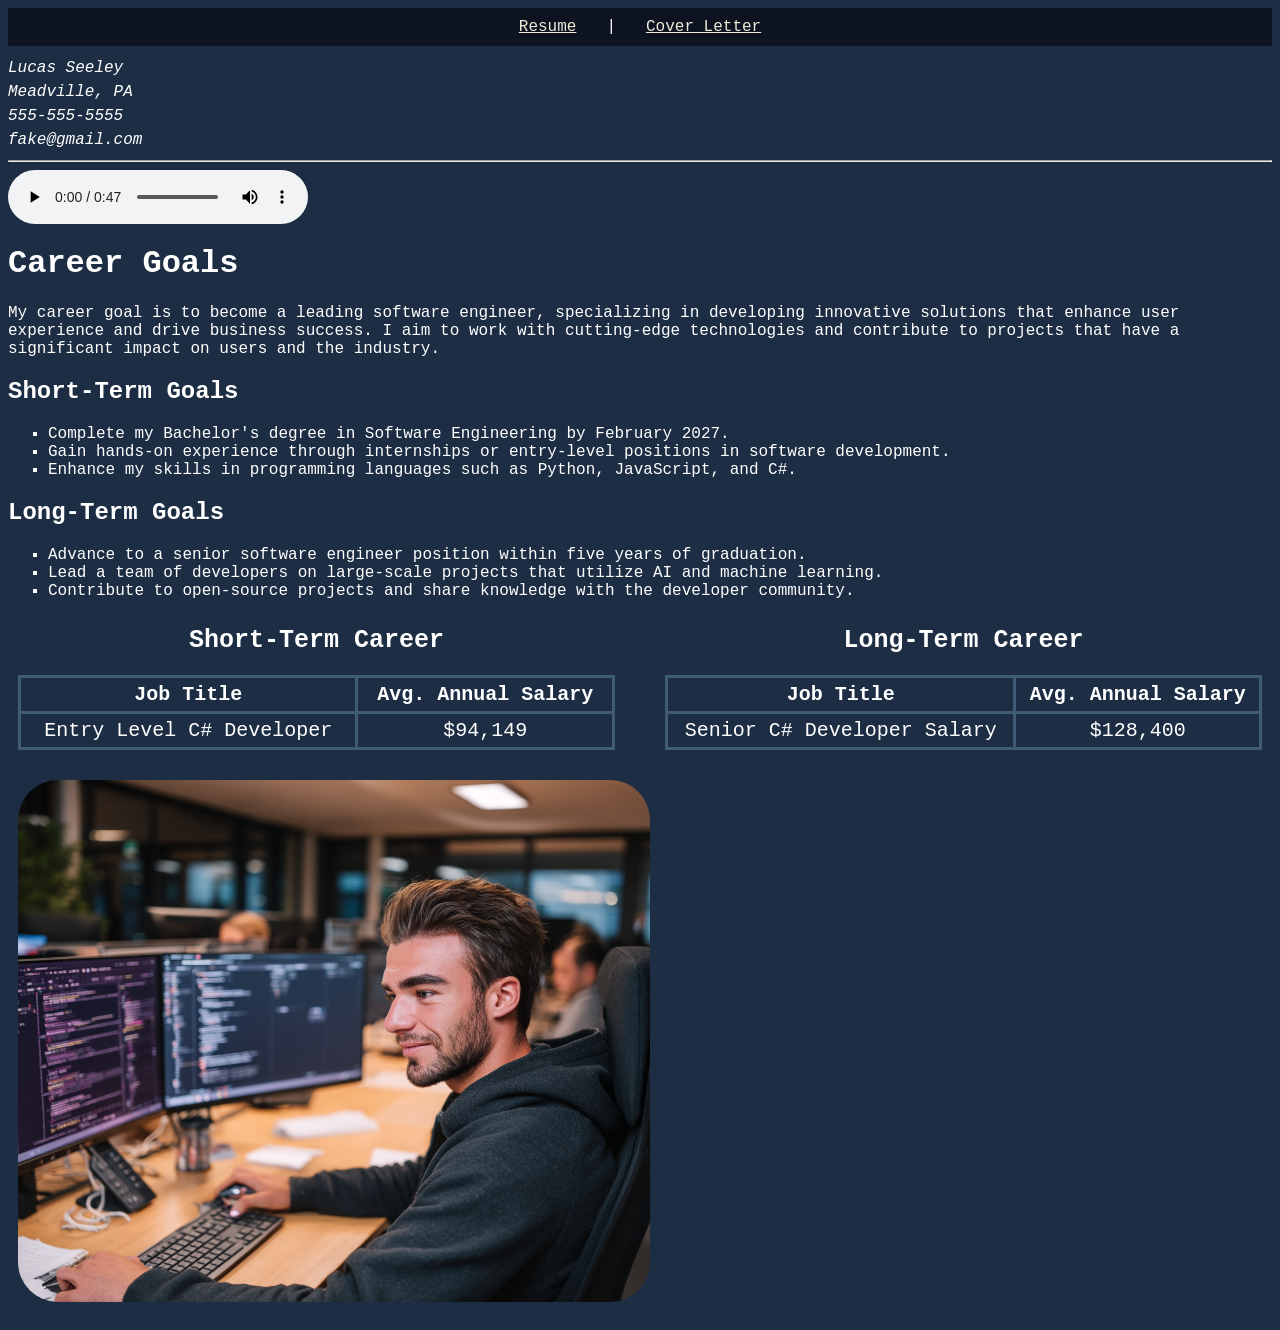
==== career-goals.html @ 3ca4164b "Added some stuff" ====
<html lang="en">
    <head>
        <meta charset="UTF-8">
            <meta name="viewport" content="width=device-width, initial-scale=1.0">
            <title>Career Goals</title>
            <link rel="stylesheet" href="master.css">

        <header>
            <nav>
                <a href="resume.html">Resume</a> | 
                <a href="cover-letter.html">Cover Letter</a>
            </nav>
        </header>
    </head>
    <body>
        <section class="header_info">
            <div>Lucas Seeley</div>
            <div>Meadville, PA</div>
            <div>555-555-5555</div>
            <div>fake@gmail.com</div>
        </section>
    <main>
        <hr>
        <audio controls>
            <source src="/Media/Career_Goals_Overview.mp3" type="audio/mpeg">
            Your browser does not support the audio element.
        </audio>
        <h1>Career Goals</h1>
        <article>
            <section>
                <p>
                    My career goal is to become a leading software engineer, specializing in developing innovative solutions that enhance user experience and drive business success. I aim to work with cutting-edge technologies and contribute to projects that have a significant impact on users and the industry.
                </p>
            </section>

            <section>
                <h2>Short-Term Goals</h2>
                <ul>
                    <li>Complete my Bachelor's degree in Software Engineering by February 2027.</li>
                    <li>Gain hands-on experience through internships or entry-level positions in software development.</li>
                    <li>Enhance my skills in programming languages such as Python, JavaScript, and C#.</li>
                </ul>
            </section>

            <section>
                <h2>Long-Term Goals</h2>
                <ul>
                    <li>Advance to a senior software engineer position within five years of graduation.</li>
                    <li>Lead a team of developers on large-scale projects that utilize AI and machine learning.</li>
                    <li>Contribute to open-source projects and share knowledge with the developer community.</li>
                </ul>
            </section>

            <section id="career_table_container">
                <table class="career_table">
                    <caption id="caption_tables">Short-Term Career</caption>
                    <tr>
                        <th>Job Title</th>
                        <th>Avg. Annual Salary</th>
                    </tr>
                    <tr>
                        <td>Entry Level C# Developer</td>
                        <td>$94,149</td>
                    </tr>
                </table>
                <table class="career_table">
                    <caption id="caption_tables">Long-Term Career</caption>
                    <tr>
                        <th>Job Title</th>
                        <th>Avg. Annual Salary</th>
                    </tr>
                    <tr>
                        <td>Senior C# Developer Salary</td>
                        <td>$128,400</td>
                    </tr>
                </table>   
            </section>
            <section class="career_container">
                <img src="/Media/Entry_Level_Software_Engineer.png" alt="Entry_Level_Software_Engineer" class="career_image">
                <iframe src="https://www.youtube.com/embed/4i5iFlP01mQ?si=D2uRuHGgkCsOCCo6" 
                        title="YouTube video player" 
                        class="career_video" 
                        frameborder="0" 
                        allow="autoplay; picture-in-picture" 
                        allowfullscreen>
            </section>

        </articl>
        <section id="form_container">
        <div id="form_header"><u>Contact Me</u></div>
            <form action="https://wp.zybooks.com/form-viewer.php" method="post"></form>
                <div class="form_wrapper">
                    <p>
                        <label for="First">First Name: </label>
                        <input type="text" id="First" name="first" placeholder="Fred">
                    </p>
                    <p>
                        <label for="Last">Last Name: </label>
                        <input type="text" id="Last" name="last" placeholder="Flintstone">
                    </p>
                    <p>
                        <label for="company">Company name: </label>
                        <input type="text" id="company" name="company" placeholder="Google">
                    </p>
                    <p>
                        <label for="email">Email: </label>
                        <input type="email" id="email" name="email" placeholder="test@gmail.com">
                    </p>
                    <p>
                        <label for="phone">Phone Number: </label>
                        <input type="tel" id="phone" name="phone" placeholder="111-111-1111">
                    </p>
                    <p>
                        <label for="message">Message: </label>
                        <textarea name="message" id="message" rows="4" cols="30" placeholder="I've been trying to reach you about your cars extended warranty..."></textarea>
                    </p>
                    <p>
                        <fieldset>
                            <legend>Best Contact Time:</legend>
                            <div>
                                <input type="radio" name="time" id="am" value="AM">
                                <label for="am">AM</label>
                            </div>
                            <div>
                                <input type="radio" name="time" id="pm" value="PM">
                                <label for="pm">PM</label>
                            </div>
                            <div>
                                <input type="radio" name="time" id="anytime" value="Anytime">
                                <label for="anytime">Anytime</label>
                            </div>
                        </fieldset>
                    </p>
                    <hr>
                    <p>
                        <div id="selection_title"><u>Preferred Contact Method</u></div>

                        <select name="Contact Method">
                            <option value="Email">Email</option>
                            <option value="Phone">Phone</option>
                            <option value="Text">Text</option>
                        </select>
                    </p>
                    
                    <input type="submit" value="Submit Form">
                    </p>
                </div>
            </form>
        </section>  
    </main>
    </body>
    <footer>
        <hr>
        <div id="copyright">© 2025 Lucas Seeley</div>
    </footer>
</html>
---- master.css ----
/* Block and Inline elements direct styling */

nav {
  background-color: #0D1321;
  padding: 10px 20px;
  margin-bottom: 10px;
  display: flex;
  gap: 30px;
  justify-content: center; 
}


body {
        background-color: #1D2D44;
        font-family: 'Courier New', Courier, monospace;
        color: white;
}

a {
    color:#F0EBD8
}

table {
    color: white;
    margin-bottom: 50px;
    border-collapse: collapse;
}

td, th {
    border: 3px solid #3E5C76;
    font-size: 20px;
    padding: 5px;
}
caption {
    font-weight: bold;
    font-size: 25px;
    margin-bottom: 20px;
    text-align: left;
}

footer {
    margin-top: 50px;
}

select {
    margin: 10 0 50 0;
}

span {
    font-style: italic;
}

li {
    list-style-type: square;
}

/* ID Identifiers */

#form_header {
    display: flex;
    align-items: center;
    justify-content: center;
    font-size: 40px;
    font-style: italic;
}

#cover_letter_title {
    margin-bottom: 35px;
}

#form_container {

    background-color:#0D1321;
    padding: 10 20 40 20;
    margin: 30;
}

#selection_title {
    padding: 5 0 0 0;
}

#reference_name {
    font-weight: bold;
    font-size: 18px;
    margin-bottom: 5px;
}

#company {
    font-weight: bold;
    font-size: 16px;
    margin-bottom: 3px;
}

#sincerely {
    margin-top: 40px;
}

#copyright {
    text-align: center;
    font-size: 12px;
    margin-top: 20px;
    margin-bottom: 100px;
}

#career_table_container {
    display: flex;
    flex-wrap: wrap;
    gap: 30px;
}

#caption_tables {
    text-align: center;
}


/* Class Identifiers */


.header_info {
    line-height: 1.5;
    font-style: italic;
}

.table_headers {
    font-style: italic;

}

.form_wrapper {
    background-color:#3E5C76;
    padding-top: 5;
    padding: 5 20 10 20;
}

.resume_intro {
    text-align: center;
    margin-top: 30;
}

.resume_section {
    margin: 50px 0;
}

.resume_job_timeline {
    padding: 5;
    background-color: #3E5C76;
    font-size: 14px;
    border-radius: 6px;
}

.resume_reference {
    padding: 10px;
    background-color: #3E5C76;
    font-size: 14px;
    border-radius: 6px;
    flex:1;
}

.resume_container {
    display: flex;
    flex-wrap: wrap;
    gap: 10px;
}

.career_table {
    margin: 10px 10px;
    text-align: center;
    flex:1;
}

.career_image {
    border-radius: 40px;
    margin: 20px 10px;
    width: 50%;
}

.career_video {
    width: 50%;
    margin: 20px 0;
    border-radius: 40px
}

.career_container {
    display: flex;
    gap: 20px;
}












/* commented_material_example */
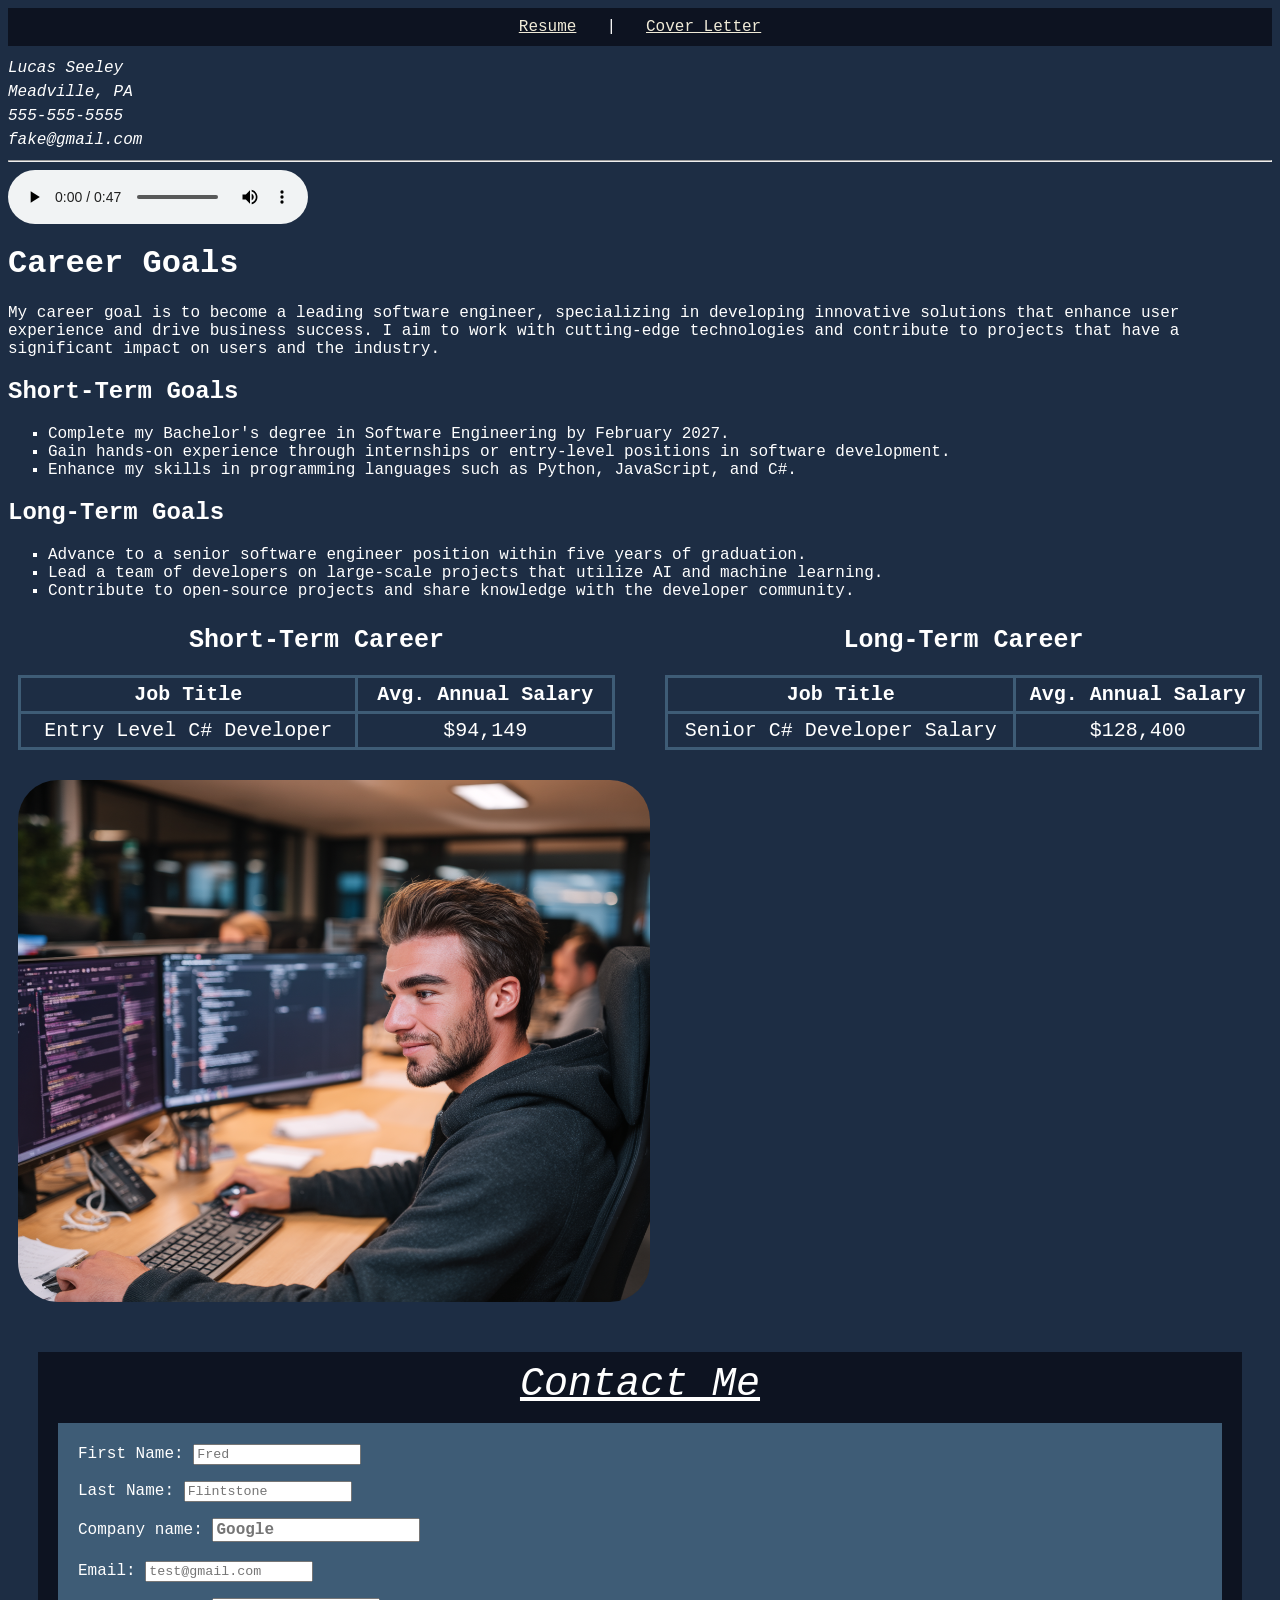
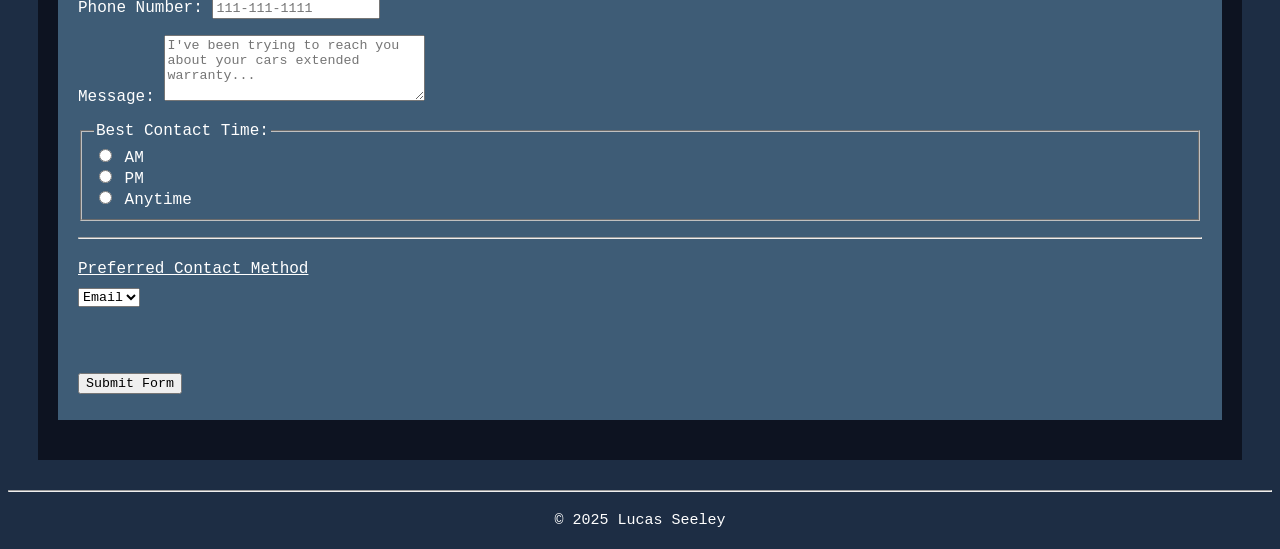
==== commit c72826b7: "References added + Career Goals updated (should be in complete state except for embed vid)" ====
--- a/career-goals.html
+++ b/career-goals.html
@@ -21,6 +21,7 @@
         </section>
     <main>
         <hr>
+        <!-- Audio Credit: Lucas Seeley, Career_Goals_Overview.mp3, 2025 -->
         <audio controls>
             <source src="/Media/Career_Goals_Overview.mp3" type="audio/mpeg">
             Your browser does not support the audio element.
@@ -76,13 +77,16 @@
                 </table>   
             </section>
             <section class="career_container">
+                <!-- Image Credit: "Image generated by Lucas Seeley using Midjourney, based on the prompt: Entry level software at work" -->
                 <img src="/Media/Entry_Level_Software_Engineer.png" alt="Entry_Level_Software_Engineer" class="career_image">
+                <!-- Video Credit: A Life Engineered. (2021, May 24th). Three Things Preventing Your Promotion to Senior Engineer (from a Principal at Amazon) [Video]. Youtube. https://www.youtube.com/watch?v=4i5iFlP01mQ  -->
                 <iframe src="https://www.youtube.com/embed/4i5iFlP01mQ?si=D2uRuHGgkCsOCCo6" 
                         title="YouTube video player" 
                         class="career_video" 
                         frameborder="0" 
                         allow="autoplay; picture-in-picture" 
                         allowfullscreen>
+                </iframe>
             </section>
 
         </articl>
--- a/master.css
+++ b/master.css
@@ -1,4 +1,8 @@
 /* Block and Inline elements direct styling */
+
+* {
+    font-family: 'Courier New', Courier, monospace;
+}
 
 nav {
   background-color: #0D1321;
@@ -12,7 +16,6 @@
 
 body {
         background-color: #1D2D44;
-        font-family: 'Courier New', Courier, monospace;
         color: white;
 }
 
@@ -38,10 +41,6 @@
     text-align: left;
 }
 
-footer {
-    margin-top: 50px;
-}
-
 select {
     margin: 10 0 50 0;
 }
@@ -93,13 +92,6 @@
 
 #sincerely {
     margin-top: 40px;
-}
-
-#copyright {
-    text-align: center;
-    font-size: 12px;
-    margin-top: 20px;
-    margin-bottom: 100px;
 }
 
 #career_table_container {
@@ -187,13 +179,25 @@
 
 
 
-
-
-
-
-
-
-
-
-
-/* commented_material_example */+/* Descendant Selector */
+
+
+
+footer div {
+    text-align: center;
+    font-size: 15px;
+    margin-top: 20px;
+    margin-bottom: 20px;
+}
+
+
+
+/* Pseudo-Class Selector */
+
+a:hover {
+  color: red;
+}
+
+
+
+
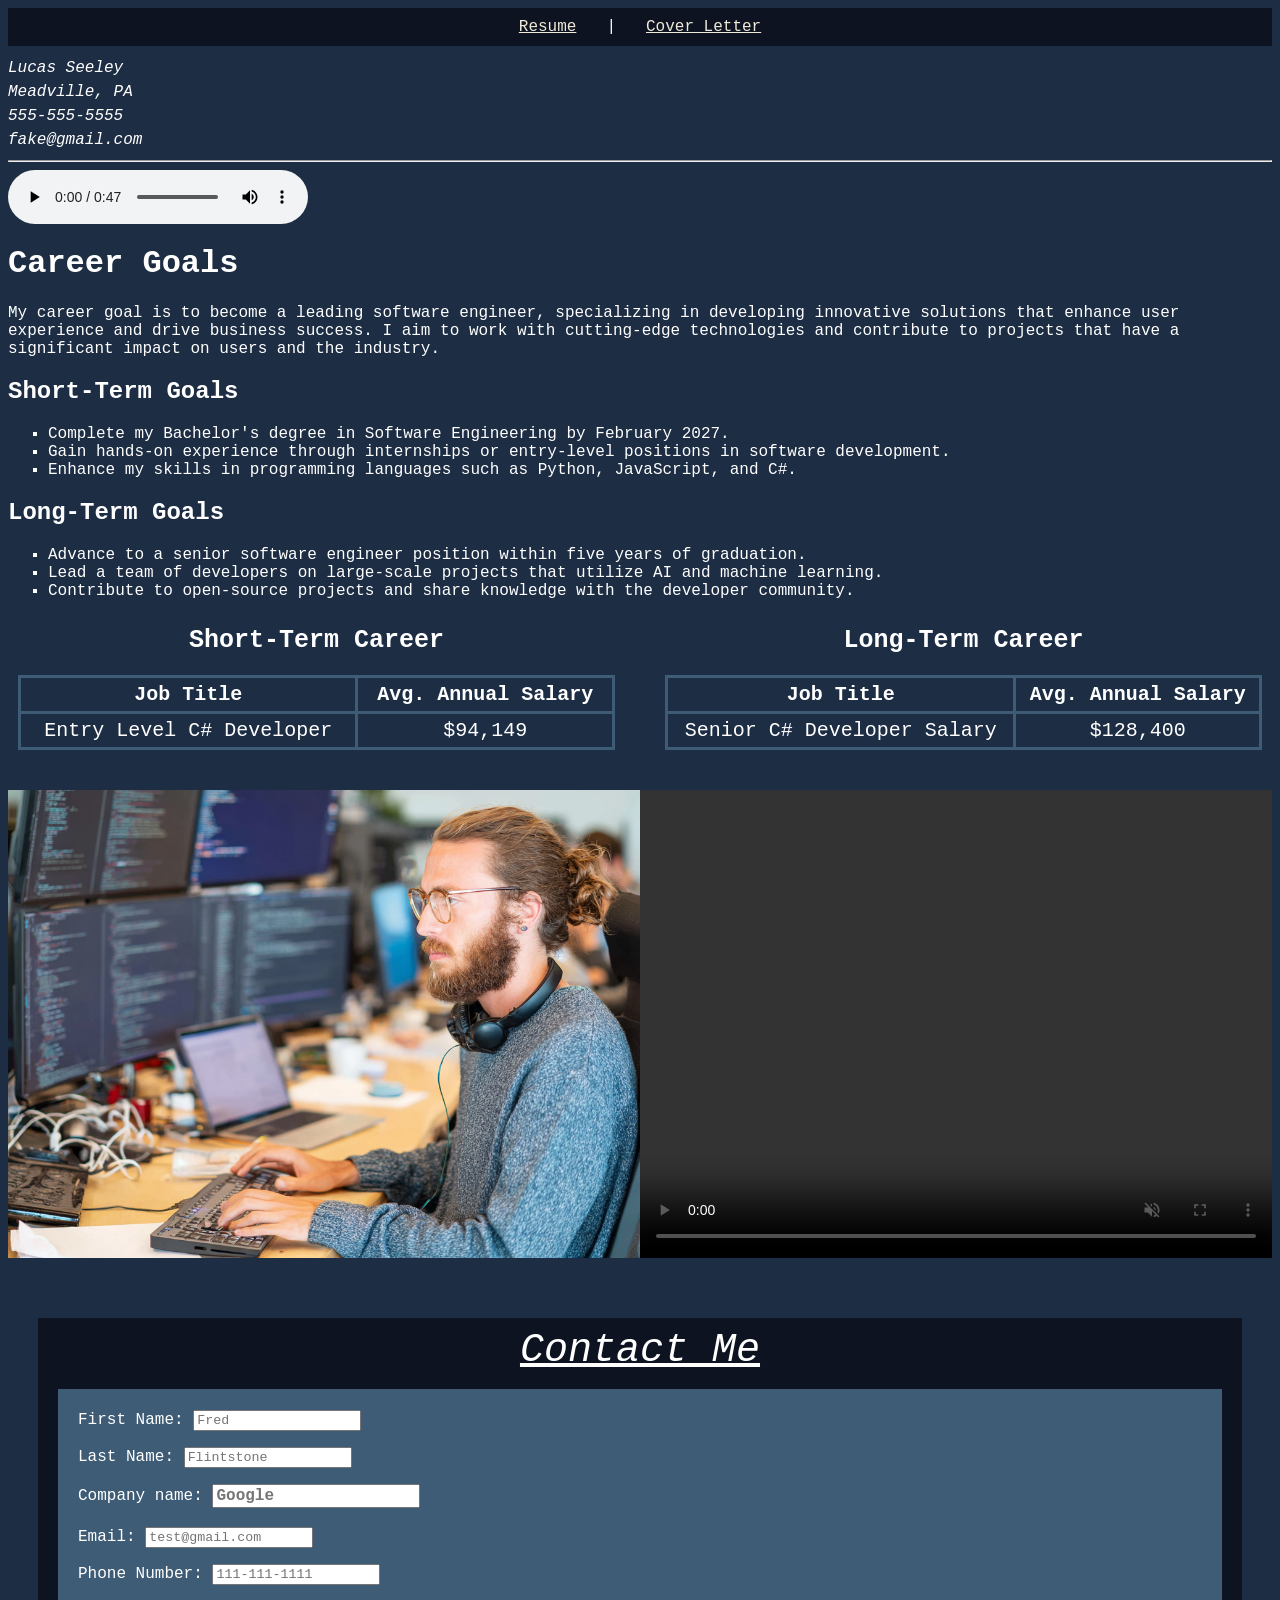
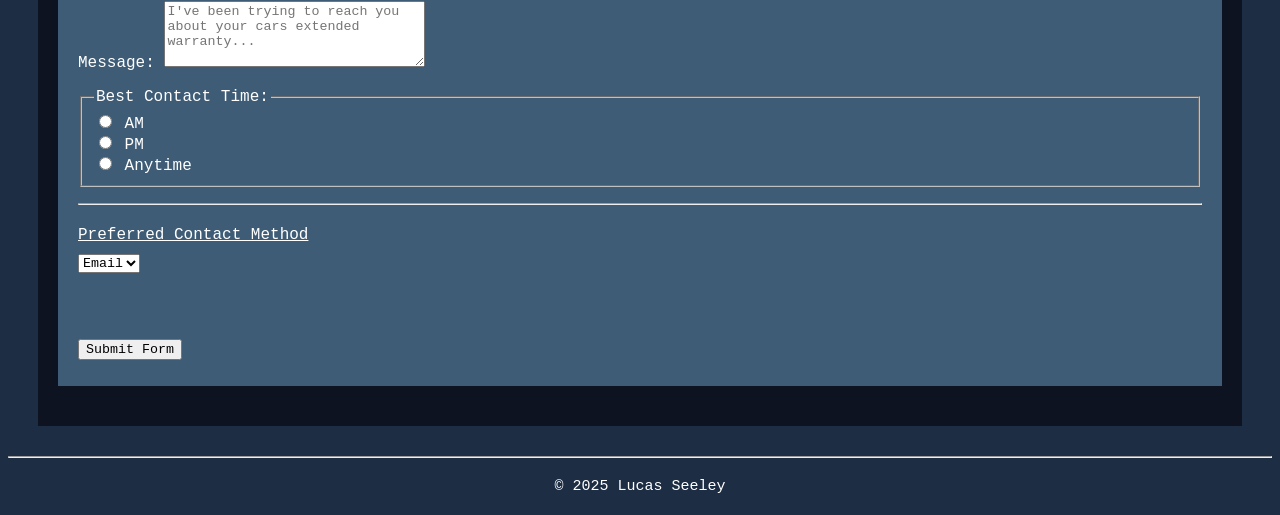
==== commit 733649a6: "Video is working (-audio) + image and vid are basically aligned" ====
--- a/career-goals.html
+++ b/career-goals.html
@@ -78,15 +78,11 @@
             </section>
             <section class="career_container">
                 <!-- Image Credit: "Image generated by Lucas Seeley using Midjourney, based on the prompt: Entry level software at work" -->
-                <img src="/Media/Entry_Level_Software_Engineer.png" alt="Entry_Level_Software_Engineer" class="career_image">
-                <!-- Video Credit: A Life Engineered. (2021, May 24th). Three Things Preventing Your Promotion to Senior Engineer (from a Principal at Amazon) [Video]. Youtube. https://www.youtube.com/watch?v=4i5iFlP01mQ  -->
-                <iframe src="https://www.youtube.com/embed/4i5iFlP01mQ?si=D2uRuHGgkCsOCCo6" 
-                        title="YouTube video player" 
-                        class="career_video" 
-                        frameborder="0" 
-                        allow="autoplay; picture-in-picture" 
-                        allowfullscreen>
-                </iframe>
+                <img src="/Media/Entry_Level_Software_Engineer_at_work.png" alt="Entry_Level_Software_Engineer" class="career_image">
+                <!-- Video Credit: Video generated by Lucas Seeley using Midjourney, based on the prompt: animated software engineer typing at computer  -->
+                <video controls class="career_video" autoplay muted loop>
+                    <source src="/Media/animated_software_engineer_typing_at_computer.mp4" type="video/mp4">
+                    Your browser does not support the video tag.
             </section>
 
         </articl>
--- a/master.css
+++ b/master.css
@@ -161,20 +161,19 @@
 }
 
 .career_image {
-    border-radius: 40px;
-    margin: 20px 10px;
+
     width: 50%;
 }
 
 .career_video {
     width: 50%;
-    margin: 20px 0;
-    border-radius: 40px
+
 }
 
 .career_container {
     display: flex;
-    gap: 20px;
+    margin-top: 30px;
+    margin-bottom: 60px;
 }
 
 
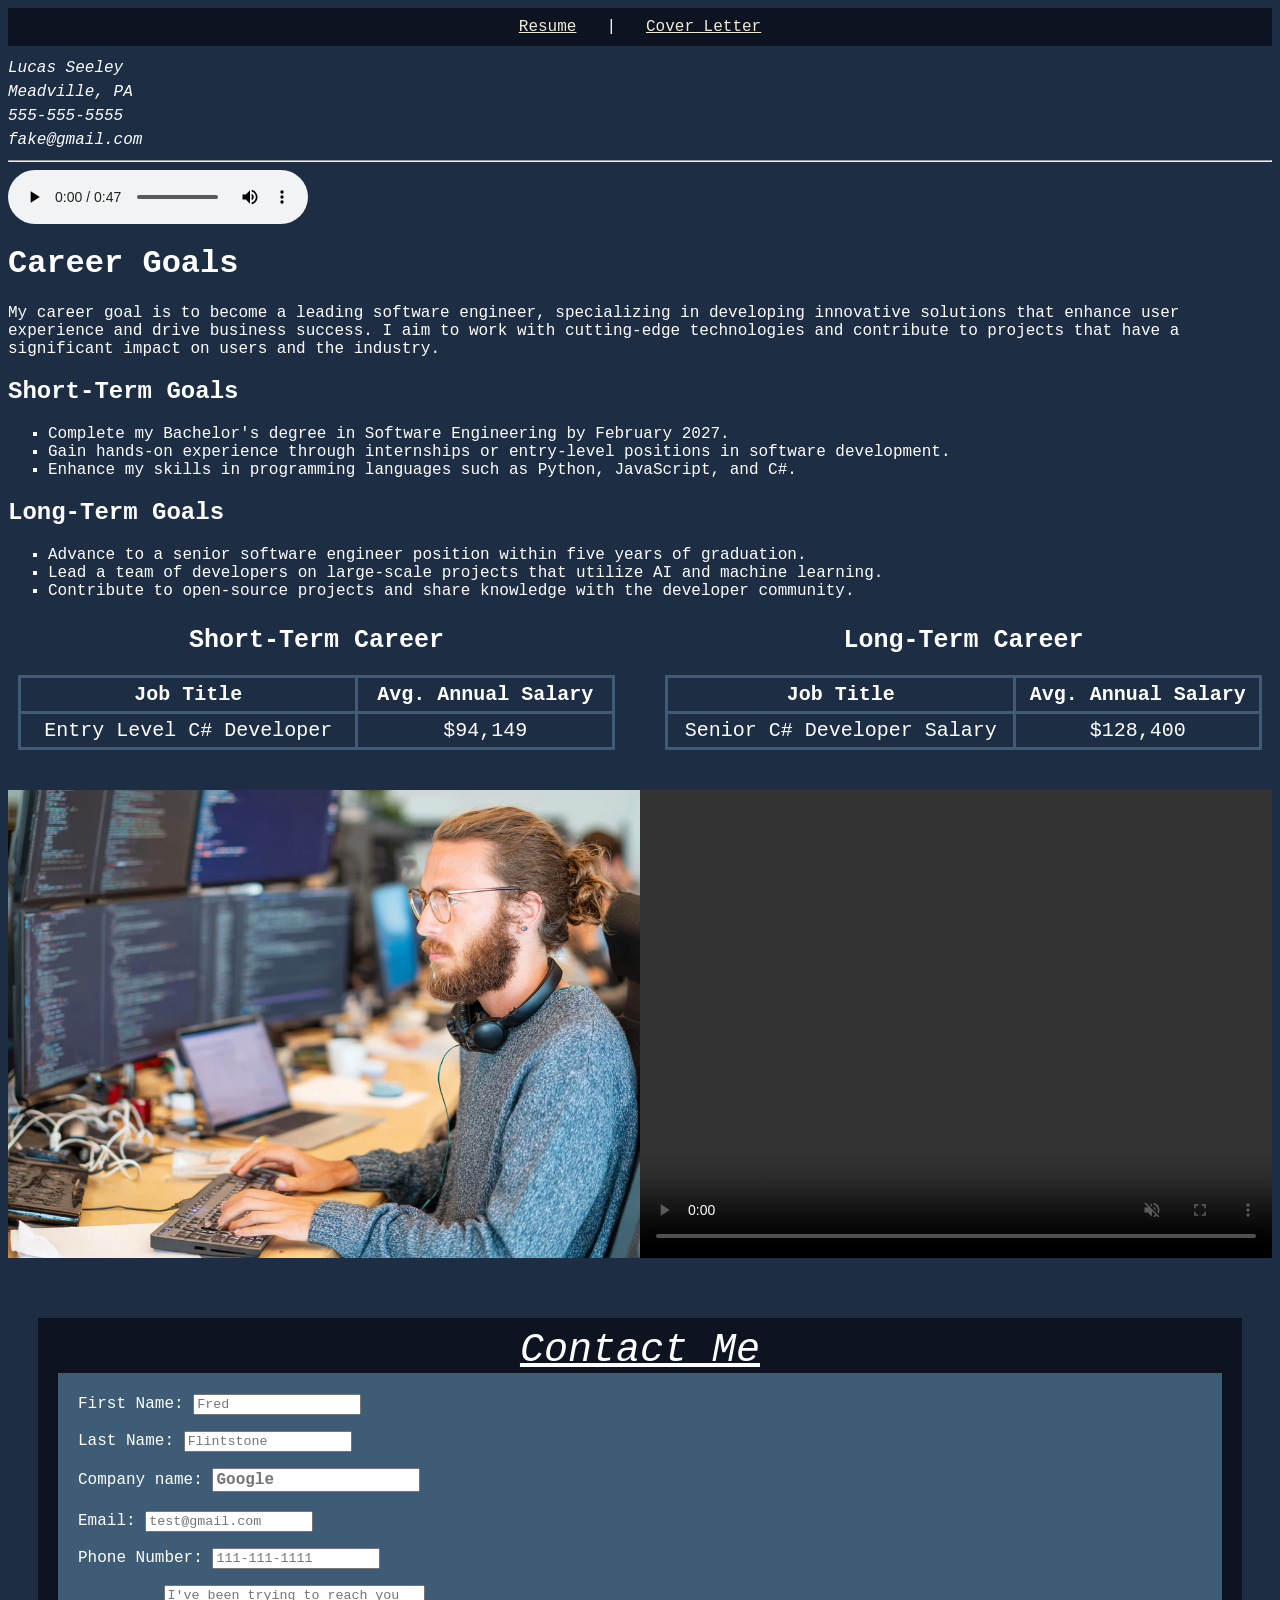
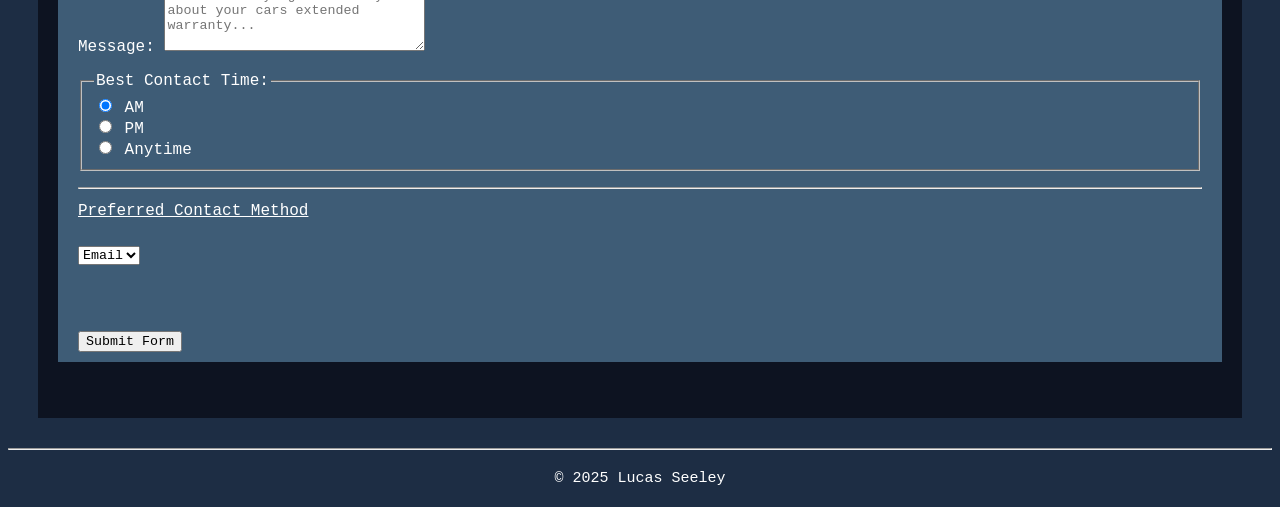
==== commit 7d99ea85: "Checked that all items have been covered in criteria" ====
--- a/career-goals.html
+++ b/career-goals.html
@@ -22,7 +22,7 @@
     <main>
         <hr>
         <!-- Audio Credit: Lucas Seeley, Career_Goals_Overview.mp3, 2025 -->
-        <audio controls>
+        <audio controls autoplay loop>
             <source src="/Media/Career_Goals_Overview.mp3" type="audio/mpeg">
             Your browser does not support the audio element.
         </audio>
@@ -85,10 +85,10 @@
                     Your browser does not support the video tag.
             </section>
 
-        </articl>
+        </article>
         <section id="form_container">
         <div id="form_header"><u>Contact Me</u></div>
-            <form action="https://wp.zybooks.com/form-viewer.php" method="post"></form>
+            <form action="https://wp.zybooks.com/form-viewer.php" method="post" target="_blank">
                 <div class="form_wrapper">
                     <p>
                         <label for="First">First Name: </label>
@@ -118,7 +118,7 @@
                         <fieldset>
                             <legend>Best Contact Time:</legend>
                             <div>
-                                <input type="radio" name="time" id="am" value="AM">
+                                <input type="radio" name="time" id="am" value="AM" checked>
                                 <label for="am">AM</label>
                             </div>
                             <div>
@@ -132,18 +132,16 @@
                         </fieldset>
                     </p>
                     <hr>
-                    <p>
-                        <div id="selection_title"><u>Preferred Contact Method</u></div>
-
-                        <select name="Contact Method">
-                            <option value="Email">Email</option>
-                            <option value="Phone">Phone</option>
-                            <option value="Text">Text</option>
-                        </select>
-                    </p>
+                    <div id="selection_title"><u>Preferred Contact Method</u></div>
+                        <p>
+                            <select name="Contact Method">
+                                <option value="Email">Email</option>
+                                <option value="Phone">Phone</option>
+                                <option value="Text">Text</option>
+                            </select>
+                        </p>
                     
                     <input type="submit" value="Submit Form">
-                    </p>
                 </div>
             </form>
         </section>  
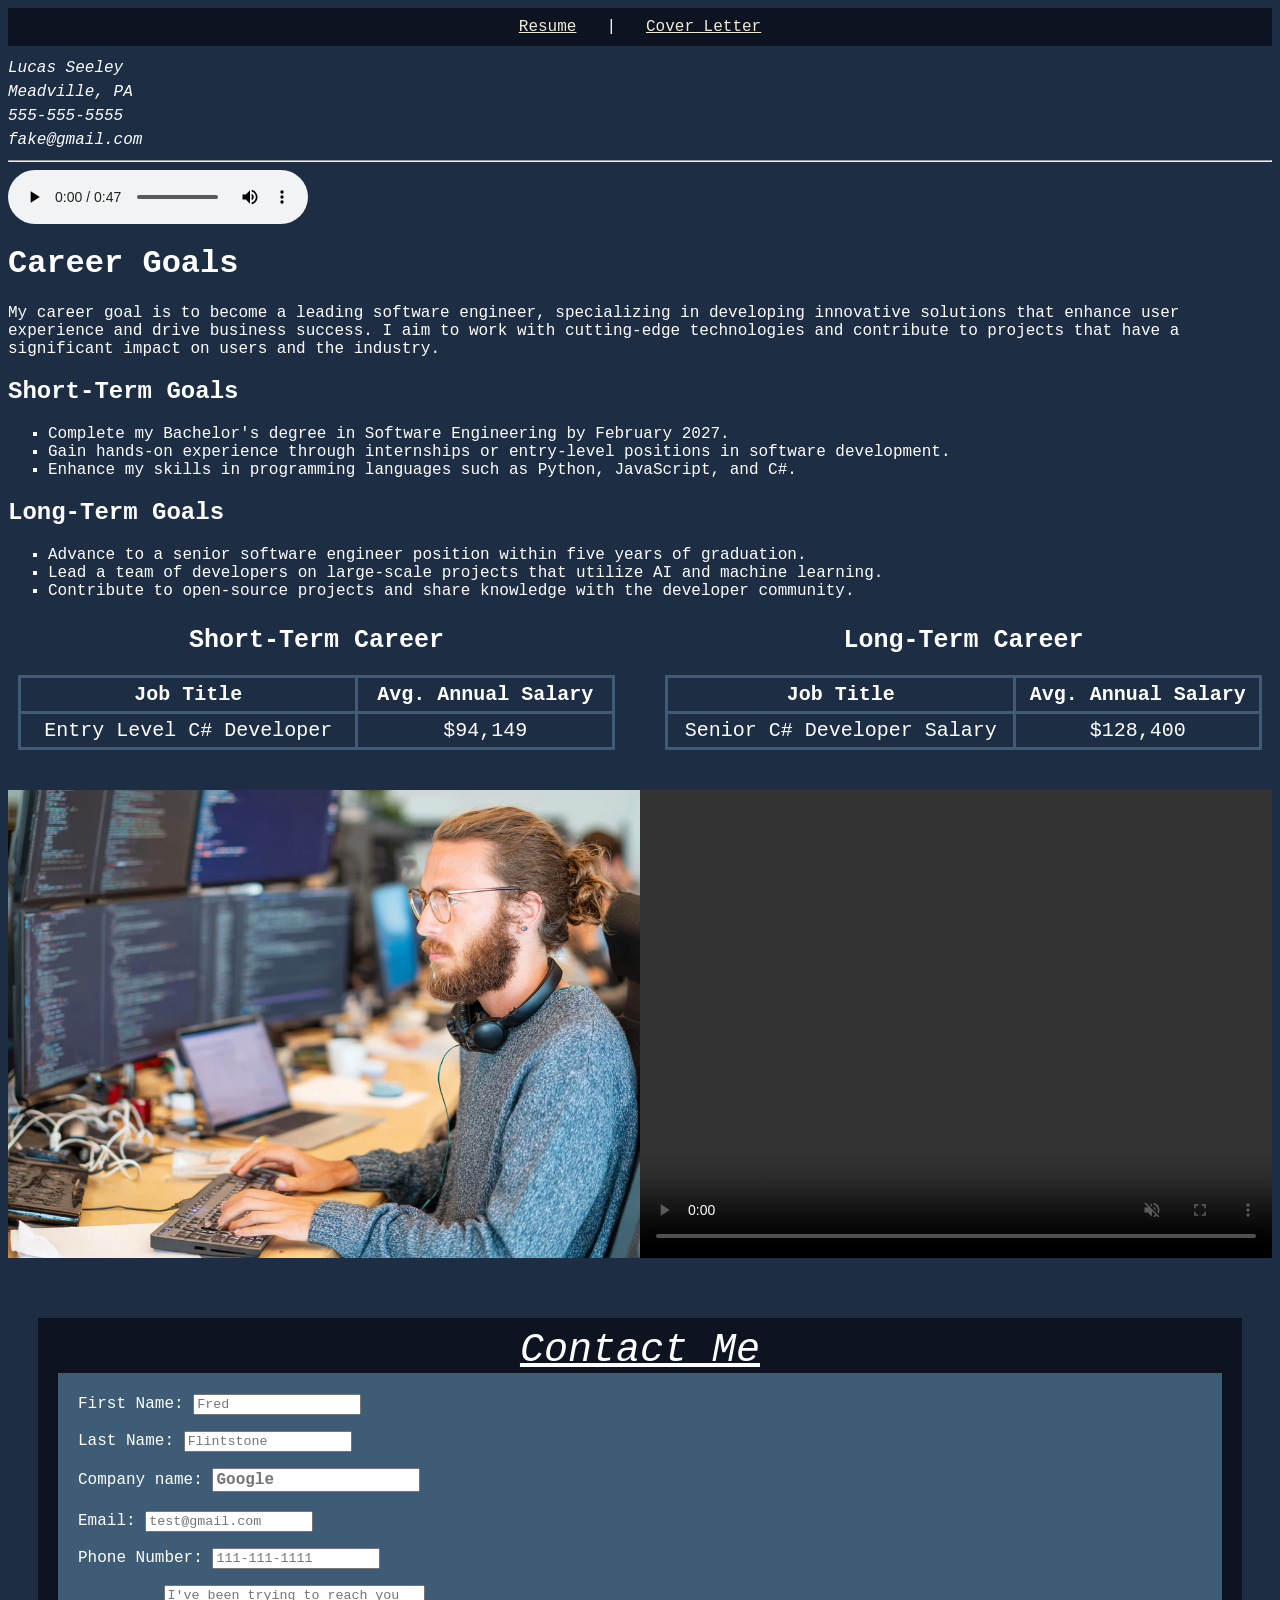
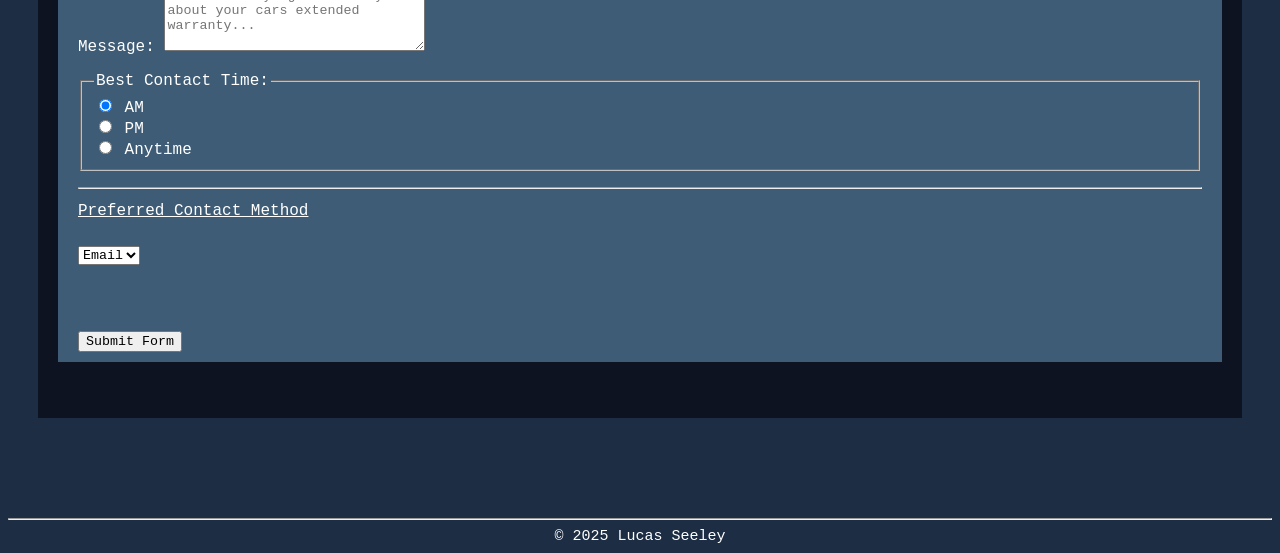
==== commit 15088256: "Final changes via chatgpt suggestions" ====
--- a/career-goals.html
+++ b/career-goals.html
@@ -4,14 +4,13 @@
             <meta name="viewport" content="width=device-width, initial-scale=1.0">
             <title>Career Goals</title>
             <link rel="stylesheet" href="master.css">
-
-        <header>
-            <nav>
-                <a href="resume.html">Resume</a> | 
-                <a href="cover-letter.html">Cover Letter</a>
-            </nav>
-        </header>
     </head>
+    <header>
+        <nav>
+            <a href="resume.html">Resume</a> | 
+            <a href="cover-letter.html">Cover Letter</a>
+        </nav>
+    </header>
     <body>
         <section class="header_info">
             <div>Lucas Seeley</div>
@@ -23,7 +22,7 @@
         <hr>
         <!-- Audio Credit: Lucas Seeley, Career_Goals_Overview.mp3, 2025 -->
         <audio controls autoplay loop>
-            <source src="/Media/Career_Goals_Overview.mp3" type="audio/mpeg">
+            <source src="Media/Career_Goals_Overview.mp3" type="audio/mpeg">
             Your browser does not support the audio element.
         </audio>
         <h1>Career Goals</h1>
@@ -78,10 +77,10 @@
             </section>
             <section class="career_container">
                 <!-- Image Credit: "Image generated by Lucas Seeley using Midjourney, based on the prompt: Entry level software at work" -->
-                <img src="/Media/Entry_Level_Software_Engineer_at_work.png" alt="Entry_Level_Software_Engineer" class="career_image">
+                <img src="Media/Entry_Level_Software_Engineer_at_work.png" alt="Entry_Level_Software_Engineer" class="career_image">
                 <!-- Video Credit: Video generated by Lucas Seeley using Midjourney, based on the prompt: animated software engineer typing at computer  -->
                 <video controls class="career_video" autoplay muted loop>
-                    <source src="/Media/animated_software_engineer_typing_at_computer.mp4" type="video/mp4">
+                    <source src="Media/animated_software_engineer_typing_at_computer.mp4" type="video/mp4">
                     Your browser does not support the video tag.
             </section>
 
--- a/master.css
+++ b/master.css
@@ -3,6 +3,7 @@
 * {
     font-family: 'Courier New', Courier, monospace;
 }
+
 
 nav {
   background-color: #0D1321;
@@ -53,6 +54,10 @@
     list-style-type: square;
 }
 
+footer {
+    margin-top: 100px;
+}
+
 /* ID Identifiers */
 
 #form_header {
@@ -185,8 +190,6 @@
 footer div {
     text-align: center;
     font-size: 15px;
-    margin-top: 20px;
-    margin-bottom: 20px;
 }
 
 
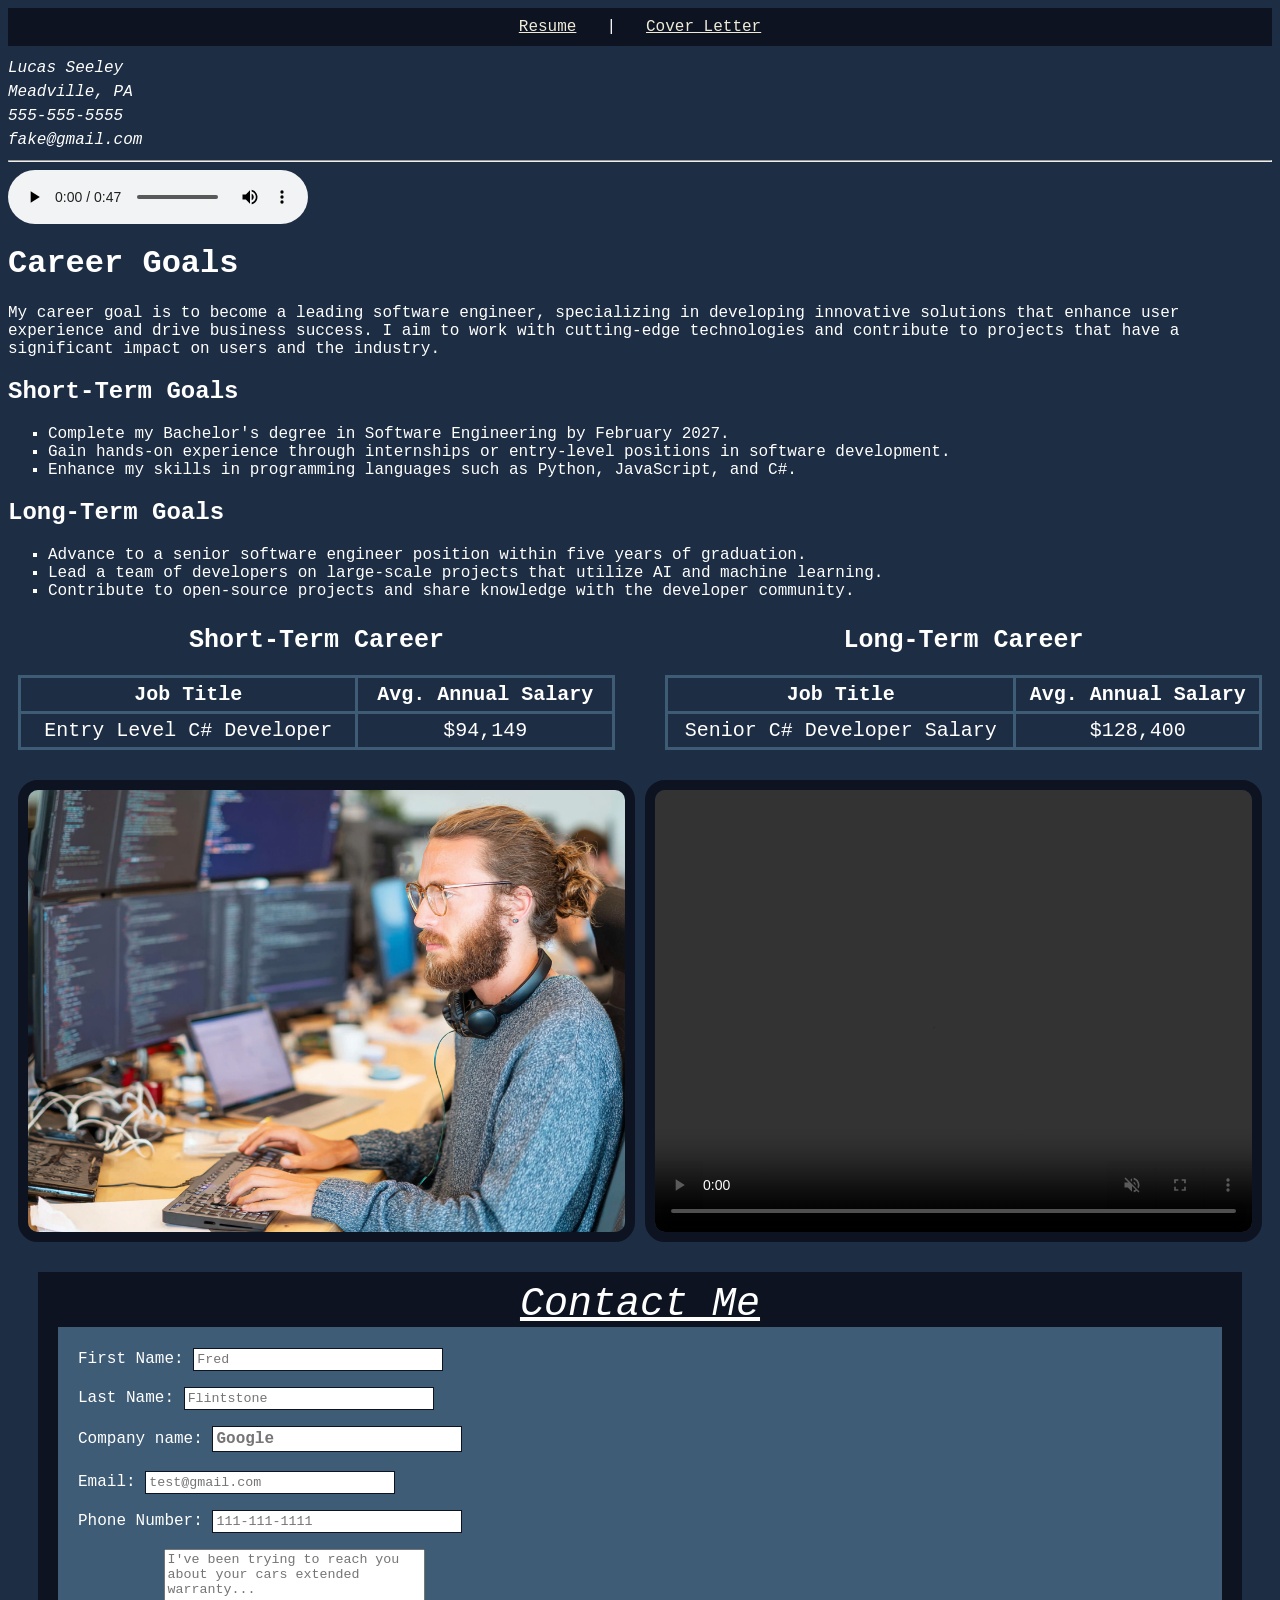
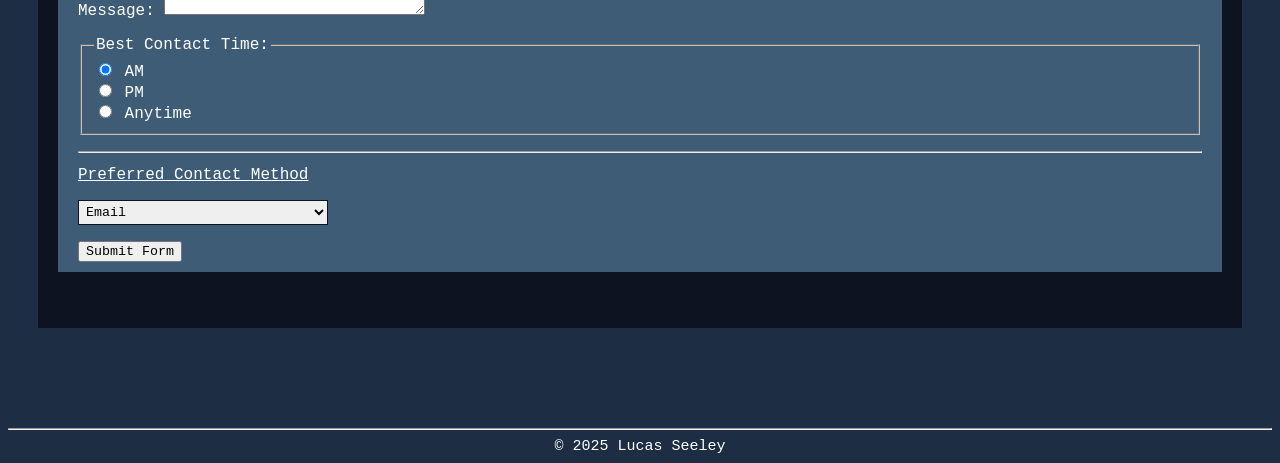
==== commit d92254a1: "Updated file name" ====
--- a/career-goals.html
+++ b/career-goals.html
@@ -7,7 +7,7 @@
     </head>
     <header>
         <nav>
-            <a href="resume.html">Resume</a> | 
+            <a href="index.html">Resume</a> | 
             <a href="cover-letter.html">Cover Letter</a>
         </nav>
     </header>
--- a/master.css
+++ b/master.css
@@ -42,8 +42,11 @@
     text-align: left;
 }
 
-select {
-    margin: 10 0 50 0;
+input[type=text], input[type=tel], input[type=email], select {
+   box-sizing: border-box;
+   width: 250px;
+   padding: 3px;
+   border: 1px solid #0D1321;
 }
 
 span {
@@ -167,18 +170,23 @@
 
 .career_image {
 
-    width: 50%;
+    width: 48%;
+    border: #0D1321 10px solid;
+    border-radius: 20px;
 }
 
 .career_video {
-    width: 50%;
-
+    width: 48%;
+    border: #0D1321 10px solid;
+    border-radius: 20px;
 }
 
 .career_container {
     display: flex;
-    margin-top: 30px;
-    margin-bottom: 60px;
+    gap: 10px;
+    justify-content:center;
+    margin: 20px 10px;
+
 }
 
 
@@ -200,6 +208,12 @@
   color: red;
 }
 
-
-
-
+input[type=submit]:hover {
+   background-color: red;
+}
+
+input:invalid {
+   border: 20px solid red;
+}
+
+
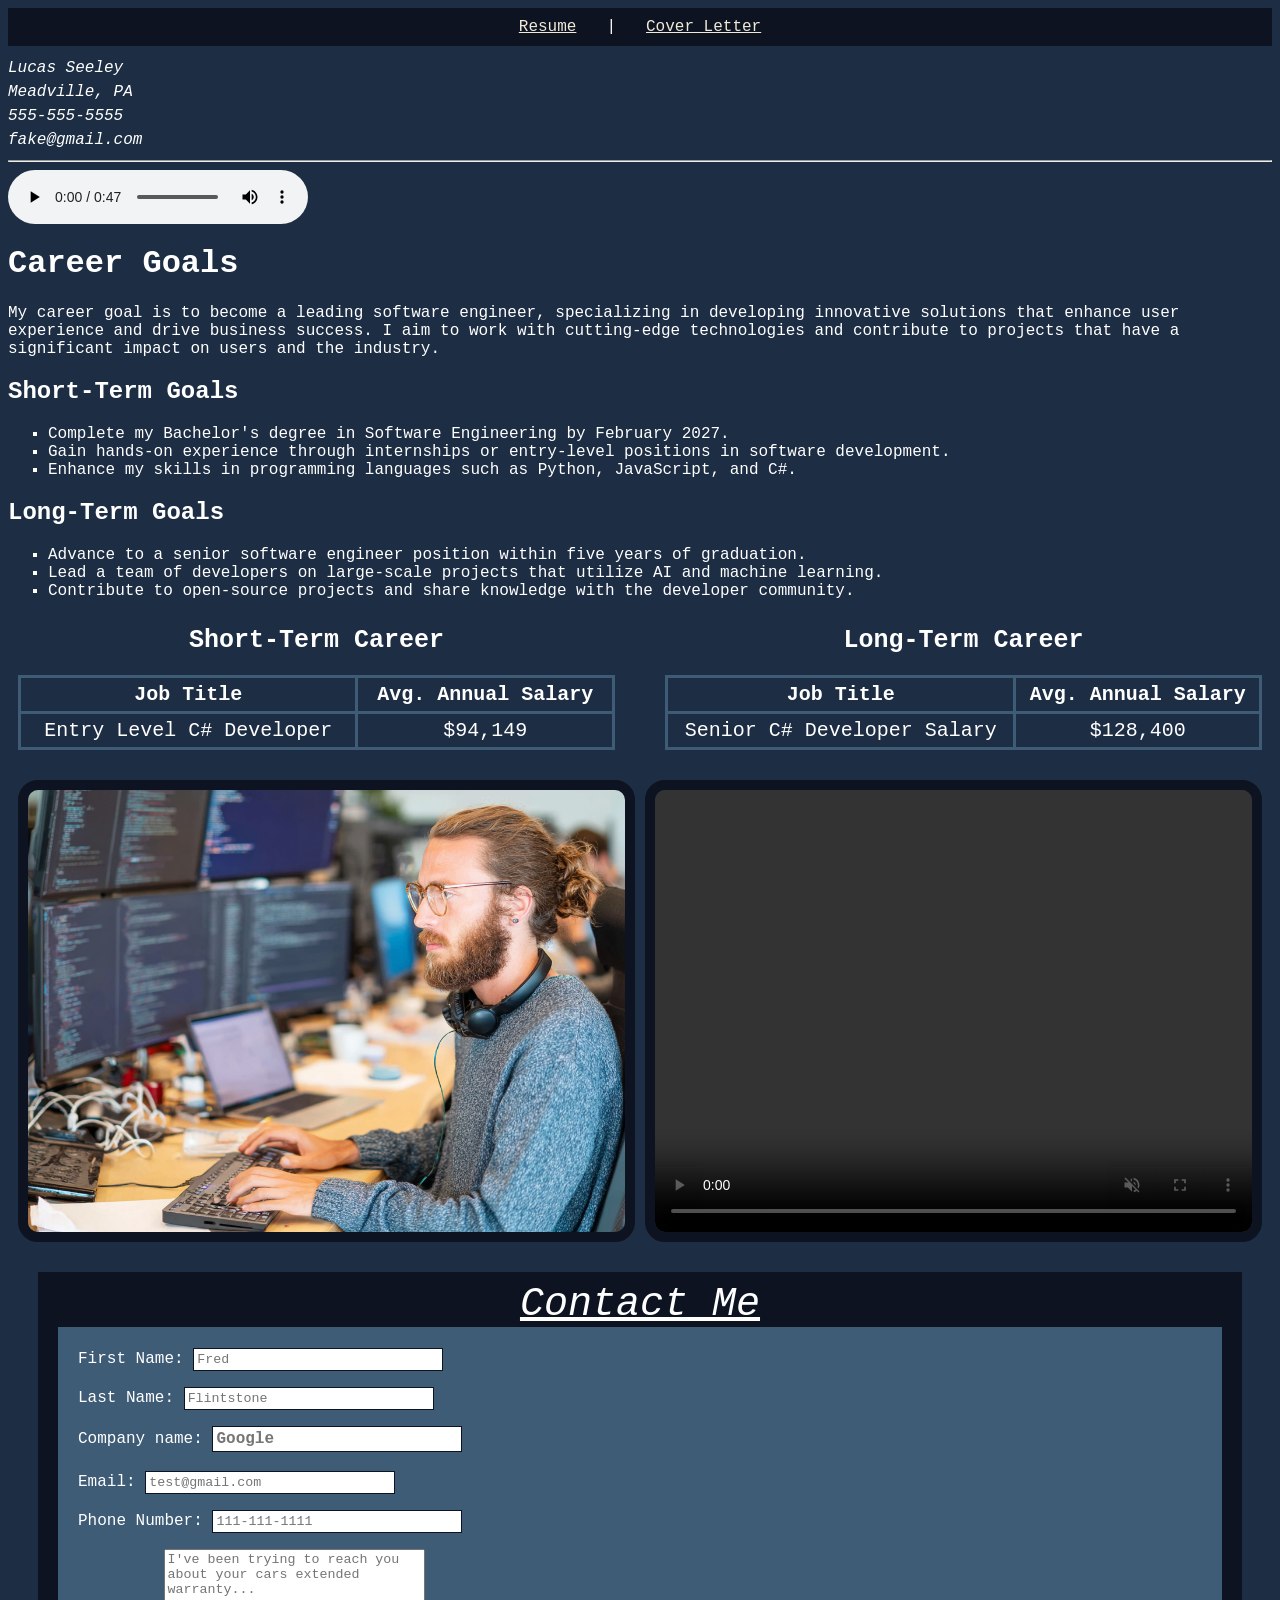
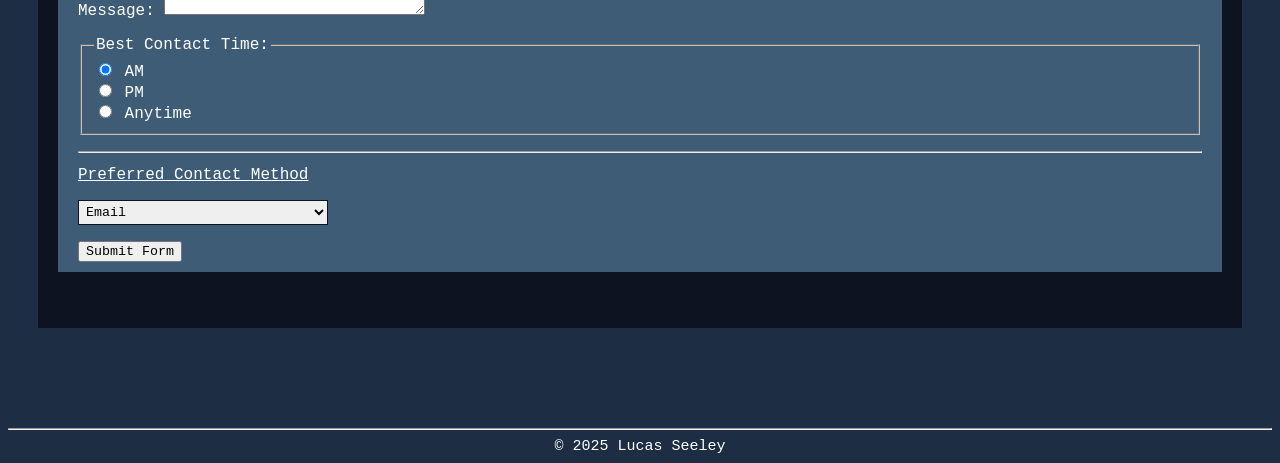
==== commit b52c79bb: "Fixed it" ====
--- a/career-goals.html
+++ b/career-goals.html
@@ -7,7 +7,7 @@
     </head>
     <header>
         <nav>
-            <a href="index.html">Resume</a> | 
+            <a href="resume.html">Resume</a> | 
             <a href="cover-letter.html">Cover Letter</a>
         </nav>
     </header>
